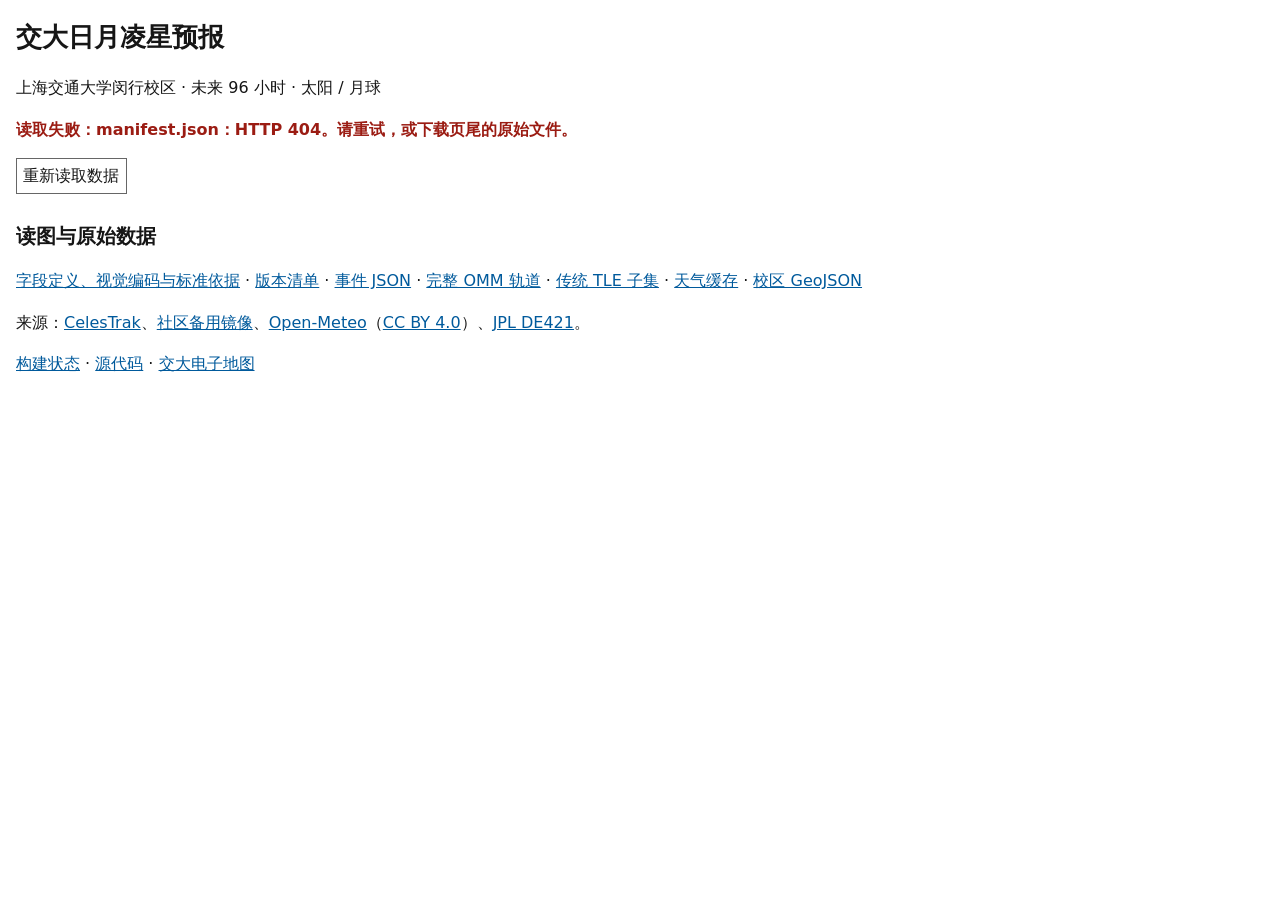
==== deploy/index.html @ c26ad683 "Add a readable static transit frontend with explicit scientific data semantics" ====
<!doctype html>
<html lang="zh-CN">
<head>
  <meta charset="utf-8">
  <meta name="viewport" content="width=device-width,initial-scale=1">
  <meta name="color-scheme" content="light">
  <title>交大日月凌星预报</title>
  <link rel="icon" href="data:,">
  <link rel="stylesheet" href="styles.css">
  <script type="module" src="app.mjs"></script>
</head>
<body>
<header>
  <h1>交大日月凌星预报</h1>
  <p>上海交通大学闵行校区 · 未来 96 小时 · 太阳 / 月球</p>
  <p id="load-status" role="status" aria-live="polite">正在读取并校验数据……</p>
  <button id="reload" type="button">重新读取数据</button>
</header>
<main id="application" hidden>
  <section aria-labelledby="metadata-title">
    <h2 id="metadata-title">数据与时效</h2>
    <dl id="metadata" class="metadata"></dl>
    <p id="freshness" role="status"></p>
    <ul id="warnings"></ul>
    <p>预报时间对应导出的<strong>优选观测点</strong>，不是整个校区的统一发生时间。轨道历元超过六小时仍保留；数值计算精度不代表真实预报误差。</p>
  </section>
  <form id="filters" aria-labelledby="filter-title">
    <h2 id="filter-title">筛选</h2>
    <fieldset id="filter-controls" disabled>
      <legend>事件条件</legend>
      <label>时间显示 <select id="timezone"><option value="Asia/Shanghai">北京时间 UTC+08:00</option><option value="UTC">UTC</option></select></label>
      <label>目标 <select id="target"><option value="all">太阳和月球</option><option value="sun">太阳</option><option value="moon">月球</option></select></label>
      <label>搜索卫星名 / NORAD 编号 <input id="search" type="search" autocomplete="off"></label>
      <label>起始时间 <input id="from" type="datetime-local" step="1" required></label>
      <label>结束时间 <input id="to" type="datetime-local" step="1" required></label>
      <label>最低高度角 (°) <input id="min-altitude" type="number" min="0" max="90" step="1" value="15"></label>
      <label>最小卫星角直径 (″) <input id="min-diameter" type="number" min="0" step="0.1" value="0"></label>
      <label><input id="keep-unknown" type="checkbox" checked> 保留尺寸未知的事件</label>
      <label>天气条件 <select id="weather"><option value="all">全部，包括天气不可用</option><option value="announced">仅模型评分达标</option><option value="unavailable">仅天气不可用</option></select></label>
      <label>排序 <select id="sort"><option value="time">时间从近到远</option><option value="altitude">高度角从高到低</option><option value="diameter">角直径从大到小</option><option value="distance">距参考点从近到远</option></select></label>
      <div class="actions">
        <button type="button" data-hours="6">未来 6 小时</button><button type="button" data-hours="24">未来 24 小时</button><button type="button" data-hours="96">未来 96 小时</button>
        <button id="all-coverage" type="button">全部数据覆盖时段</button><button id="reset" type="button">恢复默认筛选</button>
      </div>
    </fieldset>
    <p id="filter-error" role="alert"></p>
    <p>默认隐藏高度角低于 15° 的事件，可改为 0°。高度角相对几何地平线，不代表无遮挡。尺寸未知不会按 0″ 处理。天气评分是模型指标，不是观测成功概率。</p>
  </form>
  <section aria-labelledby="location-title">
    <h2 id="location-title">参考位置（可选）</h2>
    <form id="location-form">
      <label>纬度 (°N, WGS84) <input id="latitude" type="number" min="-90" max="90" step="any" value="31.02807" required></label>
      <label>经度 (°E, WGS84) <input id="longitude" type="number" min="-180" max="180" step="any" value="121.42839" required></label>
      <button type="submit">设置参考位置</button><button id="locate" type="button">使用设备定位</button><button id="clear-location" type="button">清除参考位置</button>
    </form>
    <p id="location-status" role="status">未设置参考位置。位置只用于本机计算距优选点的距离，不会上传。</p>
  </section>
  <section aria-labelledby="map-title">
    <h2 id="map-title">校区范围与优选观测点</h2>
    <p><strong>这里显示的是优选点，不是完整可见区域、凌星中心线或卫星地面轨迹。</strong> 后端尚未输出完整覆盖范围。本版使用 WGS84 校区范围示意图，无高德或交大瓦片底图。</p>
    <p>与当前列表页同步；小屏可横向滚动。只标注选中事件，避免遮挡。填充越浅表示事件越远；边线始终保留。时间深浅不表示预报可靠性。</p>
    <div class="legend" aria-label="地图图例">
      <span><svg width="20" height="20" aria-hidden="true"><circle cx="10" cy="10" r="6" fill="#9c4100" stroke="#9c4100"/></svg>太阳：圆形</span>
      <span><svg width="20" height="20" aria-hidden="true"><path d="M10 2L18 10L10 18L2 10Z" fill="#0072b2" stroke="#0072b2"/></svg>月球：菱形</span>
      <span>填充深浅：</span>
      <span><svg width="20" height="20" aria-hidden="true"><circle cx="10" cy="10" r="6" fill="#0072b2" stroke="#0072b2"/></svg>≤6 h</span>
      <span><svg width="20" height="20" aria-hidden="true"><circle cx="10" cy="10" r="6" fill="#0072b2" fill-opacity=".65" stroke="#0072b2"/></svg>≤24 h</span>
      <span><svg width="20" height="20" aria-hidden="true"><circle cx="10" cy="10" r="6" fill="#0072b2" fill-opacity=".4" stroke="#0072b2"/></svg>≤48 h</span>
      <span><svg width="20" height="20" aria-hidden="true"><circle cx="10" cy="10" r="6" fill="#0072b2" fill-opacity=".2" stroke="#0072b2"/></svg>&gt;48 h</span><span>十字：参考位置</span>
    </div>
    <div class="map-scroll" tabindex="0" aria-label="可横向滚动的校区范围图"><svg id="map" viewBox="0 0 960 560" role="group" aria-labelledby="map-description"><title id="map-description">WGS84 校区范围和当前列表页的优选观测点</title></svg></div>
    <p id="map-status"></p>
    <p>坐标计算和距离使用 WGS84。GCJ-02 高德坐标不能直接填入。校区边界来自交大电子地图，未做独立测绘精度核验；示意图比例尺用于读图。</p>
  </section>
  <section aria-labelledby="events-title">
    <h2 id="events-title">事件列表</h2>
    <p id="result-count" role="status" aria-live="polite"></p>
    <div class="actions"><button id="previous" type="button">上一页</button><span id="page-status"></span><button id="next" type="button">下一页</button><button id="download-csv" type="button">下载筛选结果 CSV（UTC）</button></div>
    <div class="table-scroll" tabindex="0" aria-label="可横向滚动的凌星事件表">
      <table>
        <caption>每行时间、高度和距离均对应该事件的优选点。点击“详情”与地图联动。每页 50 条。</caption>
        <thead><tr><th scope="col">卫星 / NORAD</th><th scope="col">目标</th><th scope="col" id="time-heading">最小角距时刻</th><th scope="col" class="number">高度 (°)</th><th scope="col" class="number">持续 (s)</th><th scope="col" class="number">角直径 (″)</th><th scope="col" class="number">斜距 (km)</th><th scope="col">天气</th><th scope="col" class="number">距参考点 (m)</th><th scope="col">选择</th></tr></thead>
        <tbody id="events"></tbody>
      </table>
    </div>
  </section>
  <section id="detail" aria-labelledby="detail-title" tabindex="-1">
    <h2 id="detail-title">事件详情</h2><p id="detail-empty">从表格或地图选择事件。</p>
    <div id="detail-content" hidden>
      <p id="detail-name"></p><dl id="detail-fields" class="metadata"></dl>
      <h3>天气证据</h3><dl id="weather-fields" class="metadata"></dl>
      <h3>数据提示</h3><ul id="detail-reasons"></ul>
      <div class="actions"><button id="share" type="button">复制事件链接</button><button id="download-event" type="button">下载该事件 JSON</button></div>
      <p id="share-status" role="status"></p><details><summary>原始事件 JSON（原始时间为 UTC）</summary><pre id="raw-event"></pre></details>
    </div>
  </section>
</main>
<footer>
  <h2>读图与原始数据</h2>
  <p><a href="reading.html">字段定义、视觉编码与标准依据</a> · <a href="data/manifest.json">版本清单</a> · <a href="data/events.json">事件 JSON</a> · <a href="data/orbits.json">完整 OMM 轨道</a> · <a href="data/orbits.tle">传统 TLE 子集</a> · <a href="data/weather.json">天气缓存</a> · <a href="data/campus.geojson">校区 GeoJSON</a></p>
  <p>来源：<a href="https://celestrak.org/">CelesTrak</a>、<a href="https://github.com/satvisorcom/satvisor-data">社区备用镜像</a>、<a href="https://open-meteo.com/">Open-Meteo</a>（<a href="https://creativecommons.org/licenses/by/4.0/">CC BY 4.0</a>）、<a href="https://ssd.jpl.nasa.gov/planets/eph_export.html">JPL DE421</a>。</p>
  <p><a href="https://github.com/beblugger/sjtu-transit-predictor/actions">构建状态</a> · <a href="https://github.com/beblugger/sjtu-transit-predictor">源代码</a> · <a href="https://map.sjtu.edu.cn/">交大电子地图</a></p>
</footer>
<noscript><p>交互界面需要 JavaScript；仍可通过页尾链接下载全部科学数据。</p></noscript>
</body>
</html>
---- deploy/styles.css ----
/* Functional layout only. Data legibility takes priority over decoration. */
:root { color: #161616; background: #fff; font: 16px/1.6 system-ui, sans-serif; }
body { margin: 1rem auto; padding: 0 1rem; max-width: 94rem; }
h1 { font-size: 1.6rem; } h2 { font-size: 1.25rem; } h3 { font-size: 1.05rem; }
section, form#filters, footer { margin-block: 1.6rem; }
a { color: #005a9c; } a:visited { color: #653c83; }
button, input, select { font: inherit; color: inherit; background: white; padding: .25rem .4rem; border: 1px solid #666; }
button { cursor: pointer; } button:disabled { cursor: default; color: #666; }
:focus-visible { outline: 3px solid #005a9c; outline-offset: 3px; }
label { display: inline-block; margin: .35rem .8rem .35rem 0; }
input[type=number] { width: 8rem; } #latitude, #longitude { width: 10rem; }
fieldset { border: 1px solid #666; } .actions { display: flex; flex-wrap: wrap; gap: .6rem; align-items: center; margin-block: .65rem; }
.metadata { display: grid; grid-template-columns: minmax(10rem, 15rem) minmax(0, 1fr); gap: .25rem 1rem; }
dt { font-weight: 600; } dd { margin: 0; overflow-wrap: anywhere; font-variant-numeric: tabular-nums; }
.number, time, code { font-variant-numeric: tabular-nums; }
.number { text-align: right; white-space: nowrap; }
.table-scroll { overflow: auto; max-height: 42rem; border: 1px solid #666; }
table { border-collapse: collapse; width: 100%; } caption { text-align: left; padding: .5rem; }
th, td { padding: .45rem .65rem; border-bottom: 1px solid #aaa; text-align: left; vertical-align: top; }
th { background: #f0f0f0; position: sticky; top: 0; z-index: 1; white-space: nowrap; }
tr[aria-selected=true] { background: #e2eef6; outline: 2px solid #005a9c; outline-offset: -2px; }
.legend { display: flex; gap: 1rem; flex-wrap: wrap; align-items: center; } .legend span { display: inline-flex; align-items: center; gap: .25rem; }
.map-scroll { overflow: auto; }
#map { min-width: 960px; width: 100%; height: auto; max-height: 42rem; border: 1px solid #666; background: #fff; }
#map text { font: 14px system-ui, sans-serif; fill: #161616; }
#map .marker { cursor: pointer; } #map .marker:focus { outline: none; stroke: #161616; stroke-width: 4; }
#filter-error, #load-status[data-error=true] { color: #9b1c13; font-weight: 600; }
pre { white-space: pre-wrap; overflow-wrap: anywhere; background: #f4f4f4; padding: .75rem; }
[hidden] { display: none !important; }
@media (max-width: 40rem) { body { padding: 0 .6rem; } .metadata { grid-template-columns: 1fr; gap: 0; } dd { margin-bottom: .6rem; } label { display: block; } input[type=datetime-local] { max-width: 95%; } }
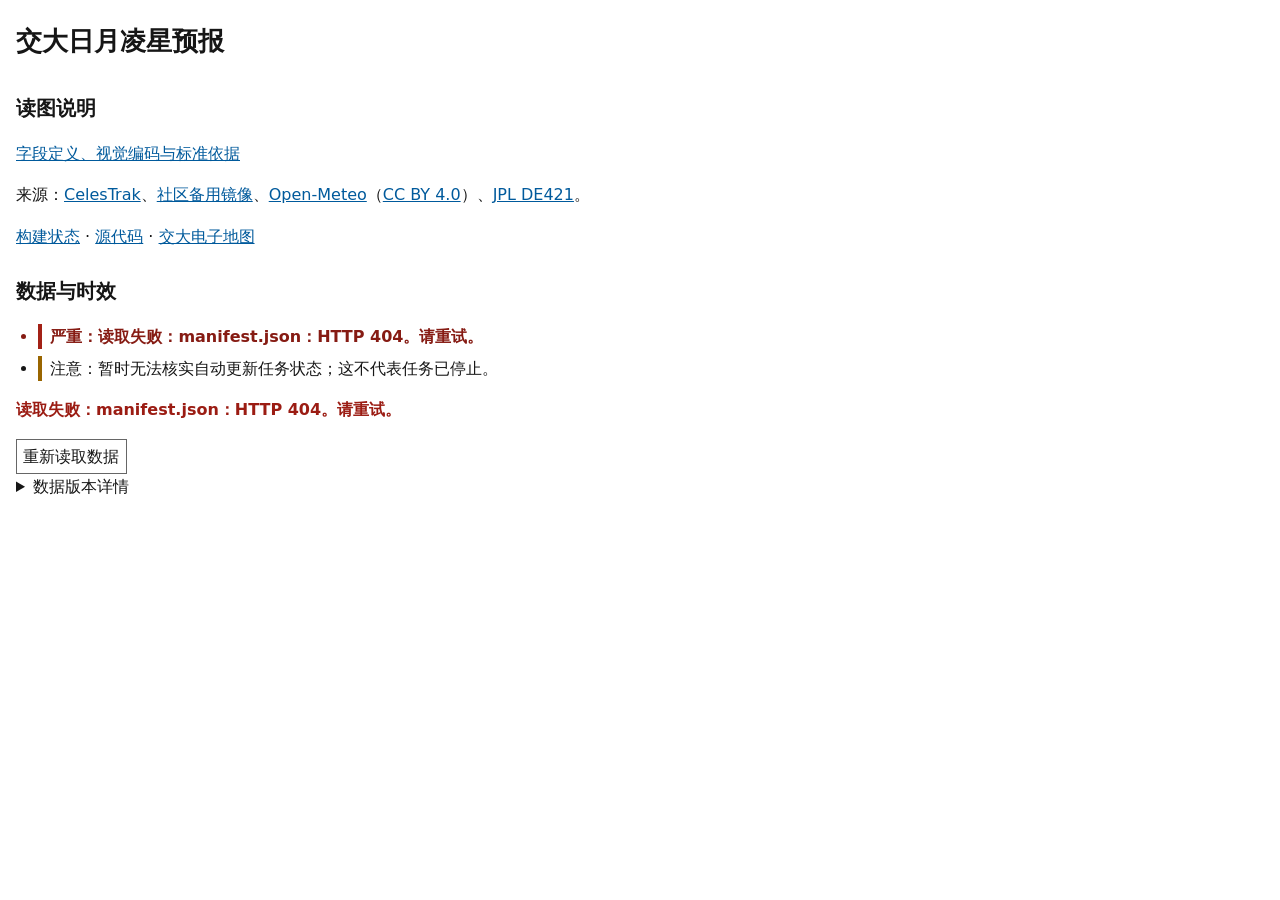
==== commit 44bcce45: "Refine transit map, event browsing, and observer geometry Add campus and exterior map layers, pan an" ====
--- a/deploy/index.html
+++ b/deploy/index.html
@@ -12,40 +12,64 @@
 <body>
 <header>
   <h1>交大日月凌星预报</h1>
-  <p>上海交通大学闵行校区 · 未来 96 小时 · 太阳 / 月球</p>
-  <p id="load-status" role="status" aria-live="polite">正在读取并校验数据……</p>
-  <button id="reload" type="button">重新读取数据</button>
 </header>
 <main id="application" hidden>
-  <section aria-labelledby="metadata-title">
-    <h2 id="metadata-title">数据与时效</h2>
-    <dl id="metadata" class="metadata"></dl>
-    <p id="freshness" role="status"></p>
-    <ul id="warnings"></ul>
-    <p>预报时间对应导出的<strong>优选观测点</strong>，不是整个校区的统一发生时间。轨道历元超过六小时仍保留；数值计算精度不代表真实预报误差。</p>
+  <section aria-labelledby="map-title">
+    <h2 id="map-title">预测图</h2>
+    <div class="actions">
+      <button id="zoom-in" type="button" aria-label="放大地图">＋</button><button id="zoom-out" type="button" aria-label="缩小地图">−</button><button id="zoom-reset" type="button">全部</button><output id="zoom-level">1×</output>
+      <span>彩色实线：边界 · 彩色虚线：中心线 · 灰线：校区 · 蓝色：当前选中 · 灰色：相邻事件</span>
+    </div>
+    <div class="map-frame" tabindex="0" aria-label="校区预测范围图，可拖动平移，用加减键、滚轮或双指缩放"><svg id="map" viewBox="0 0 960 560" role="group" aria-labelledby="map-description"><title id="map-description">WGS84 校区范围和选中事件的反解可见区域</title></svg></div>
+    <p id="map-status"></p>
+    <p class="map-attribution">校内：<a href="https://map.sjtu.edu.cn/">交大电子地图</a> · 校外 © <a href="https://www.openstreetmap.org/copyright">OpenStreetMap contributors</a></p>
   </section>
+
   <form id="filters" aria-labelledby="filter-title">
     <h2 id="filter-title">筛选</h2>
     <fieldset id="filter-controls" disabled>
       <legend>事件条件</legend>
-      <label>时间显示 <select id="timezone"><option value="Asia/Shanghai">北京时间 UTC+08:00</option><option value="UTC">UTC</option></select></label>
-      <label>目标 <select id="target"><option value="all">太阳和月球</option><option value="sun">太阳</option><option value="moon">月球</option></select></label>
+      <div class="filter-choice"><span id="target-title">目标</span><div class="filter-tabs" role="tablist" aria-labelledby="target-title">
+        <button type="button" role="tab" data-target="all" aria-selected="true" tabindex="0">全部</button>
+        <button type="button" role="tab" data-target="sun" aria-selected="false" tabindex="-1">太阳</button>
+        <button type="button" role="tab" data-target="moon" aria-selected="false" tabindex="-1">月亮</button>
+      </div></div><input type="hidden" id="target" value="all">
       <label>搜索卫星名 / NORAD 编号 <input id="search" type="search" autocomplete="off"></label>
-      <label>起始时间 <input id="from" type="datetime-local" step="1" required></label>
-      <label>结束时间 <input id="to" type="datetime-local" step="1" required></label>
+      <label>起始时间（CST） <input id="from" type="datetime-local" step="1" required></label>
+      <label>结束时间（CST） <input id="to" type="datetime-local" step="1" required></label>
       <label>最低高度角 (°) <input id="min-altitude" type="number" min="0" max="90" step="1" value="15"></label>
+      <!-- 尺寸目录完善后再启用。筛选逻辑暂固定 minDiameter=0、keepUnknown=true。
       <label>最小卫星角直径 (″) <input id="min-diameter" type="number" min="0" step="0.1" value="0"></label>
       <label><input id="keep-unknown" type="checkbox" checked> 保留尺寸未知的事件</label>
-      <label>天气条件 <select id="weather"><option value="all">全部，包括天气不可用</option><option value="announced">仅模型评分达标</option><option value="unavailable">仅天气不可用</option></select></label>
-      <label>排序 <select id="sort"><option value="time">时间从近到远</option><option value="altitude">高度角从高到低</option><option value="diameter">角直径从大到小</option><option value="distance">距参考点从近到远</option></select></label>
+      -->
+      <div class="filter-choice"><span id="weather-title" class="weather-heading" data-weather-trigger aria-describedby="weather-tooltip">天气</span><div id="weather-filter-hint" class="filter-tabs" role="tablist" aria-labelledby="weather-title">
+        <button type="button" role="tab" id="weather-all" data-weather="all" aria-selected="true" tabindex="0">全部</button>
+        <button type="button" role="tab" id="weather-clear" data-weather="clear" aria-selected="false" tabindex="-1">晴天</button>
+        <button type="button" role="tab" id="weather-overcast" data-weather="overcast" aria-selected="false" tabindex="-1">阴天</button>
+      </div></div><input type="hidden" id="weather" value="all">
+      <label>排序 <select id="sort"><option value="time">时间从近到远</option><option value="altitude">高度角从高到低</option><option value="diameter">角直径从大到小</option><option value="distance">距可见区从近到远</option></select></label>
+      <label><input id="inside-only" type="checkbox" disabled> 仅显示参考位置可见的事件</label>
       <div class="actions">
         <button type="button" data-hours="6">未来 6 小时</button><button type="button" data-hours="24">未来 24 小时</button><button type="button" data-hours="96">未来 96 小时</button>
         <button id="all-coverage" type="button">全部数据覆盖时段</button><button id="reset" type="button">恢复默认筛选</button>
       </div>
     </fieldset>
     <p id="filter-error" role="alert"></p>
-    <p>默认隐藏高度角低于 15° 的事件，可改为 0°。高度角相对几何地平线，不代表无遮挡。尺寸未知不会按 0″ 处理。天气评分是模型指标，不是观测成功概率。</p>
   </form>
+
+  <section aria-labelledby="events-title">
+    <h2 id="events-title">事件列表</h2>
+    <p id="result-count" role="status" aria-live="polite"></p>
+    <div class="actions">
+      <button id="previous" type="button">上一页</button><span id="page-status"></span><button id="next" type="button">下一页</button>
+      <label>页码 <input id="page-jump" type="number" min="1" step="1" value="1" inputmode="numeric"></label><button id="go-page" type="button">跳转</button>
+    </div>
+    <div class="table-scroll" tabindex="0" aria-label="可横向滚动的凌星事件表">
+      <div id="events" tabindex="0" aria-label="凌星事件分页列表，可上下滑动翻页"></div>
+    </div>
+  </section>
+
+
   <section aria-labelledby="location-title">
     <h2 id="location-title">参考位置（可选）</h2>
     <form id="location-form">
@@ -53,54 +77,35 @@
       <label>经度 (°E, WGS84) <input id="longitude" type="number" min="-180" max="180" step="any" value="121.42839" required></label>
       <button type="submit">设置参考位置</button><button id="locate" type="button">使用设备定位</button><button id="clear-location" type="button">清除参考位置</button>
     </form>
-    <p id="location-status" role="status">未设置参考位置。位置只用于本机计算距优选点的距离，不会上传。</p>
-  </section>
-  <section aria-labelledby="map-title">
-    <h2 id="map-title">校区范围与优选观测点</h2>
-    <p><strong>这里显示的是优选点，不是完整可见区域、凌星中心线或卫星地面轨迹。</strong> 后端尚未输出完整覆盖范围。本版使用 WGS84 校区范围示意图，无高德或交大瓦片底图。</p>
-    <p>与当前列表页同步；小屏可横向滚动。只标注选中事件，避免遮挡。填充越浅表示事件越远；边线始终保留。时间深浅不表示预报可靠性。</p>
-    <div class="legend" aria-label="地图图例">
-      <span><svg width="20" height="20" aria-hidden="true"><circle cx="10" cy="10" r="6" fill="#9c4100" stroke="#9c4100"/></svg>太阳：圆形</span>
-      <span><svg width="20" height="20" aria-hidden="true"><path d="M10 2L18 10L10 18L2 10Z" fill="#0072b2" stroke="#0072b2"/></svg>月球：菱形</span>
-      <span>填充深浅：</span>
-      <span><svg width="20" height="20" aria-hidden="true"><circle cx="10" cy="10" r="6" fill="#0072b2" stroke="#0072b2"/></svg>≤6 h</span>
-      <span><svg width="20" height="20" aria-hidden="true"><circle cx="10" cy="10" r="6" fill="#0072b2" fill-opacity=".65" stroke="#0072b2"/></svg>≤24 h</span>
-      <span><svg width="20" height="20" aria-hidden="true"><circle cx="10" cy="10" r="6" fill="#0072b2" fill-opacity=".4" stroke="#0072b2"/></svg>≤48 h</span>
-      <span><svg width="20" height="20" aria-hidden="true"><circle cx="10" cy="10" r="6" fill="#0072b2" fill-opacity=".2" stroke="#0072b2"/></svg>&gt;48 h</span><span>十字：参考位置</span>
-    </div>
-    <div class="map-scroll" tabindex="0" aria-label="可横向滚动的校区范围图"><svg id="map" viewBox="0 0 960 560" role="group" aria-labelledby="map-description"><title id="map-description">WGS84 校区范围和当前列表页的优选观测点</title></svg></div>
-    <p id="map-status"></p>
-    <p>坐标计算和距离使用 WGS84。GCJ-02 高德坐标不能直接填入。校区边界来自交大电子地图，未做独立测绘精度核验；示意图比例尺用于读图。</p>
-  </section>
-  <section aria-labelledby="events-title">
-    <h2 id="events-title">事件列表</h2>
-    <p id="result-count" role="status" aria-live="polite"></p>
-    <div class="actions"><button id="previous" type="button">上一页</button><span id="page-status"></span><button id="next" type="button">下一页</button><button id="download-csv" type="button">下载筛选结果 CSV（UTC）</button></div>
-    <div class="table-scroll" tabindex="0" aria-label="可横向滚动的凌星事件表">
-      <table>
-        <caption>每行时间、高度和距离均对应该事件的优选点。点击“详情”与地图联动。每页 50 条。</caption>
-        <thead><tr><th scope="col">卫星 / NORAD</th><th scope="col">目标</th><th scope="col" id="time-heading">最小角距时刻</th><th scope="col" class="number">高度 (°)</th><th scope="col" class="number">持续 (s)</th><th scope="col" class="number">角直径 (″)</th><th scope="col" class="number">斜距 (km)</th><th scope="col">天气</th><th scope="col" class="number">距参考点 (m)</th><th scope="col">选择</th></tr></thead>
-        <tbody id="events"></tbody>
-      </table>
-    </div>
+    <p id="location-status" role="status">未设置参考位置。位置只用于本机计算距可见区的距离，不会上传。</p>
   </section>
   <section id="detail" aria-labelledby="detail-title" tabindex="-1">
-    <h2 id="detail-title">事件详情</h2><p id="detail-empty">从表格或地图选择事件。</p>
+    <h2 id="detail-title">事件详情</h2><p id="detail-empty">从事件列表选择事件。</p>
     <div id="detail-content" hidden>
       <p id="detail-name"></p><dl id="detail-fields" class="metadata"></dl>
-      <h3>天气证据</h3><dl id="weather-fields" class="metadata"></dl>
-      <h3>数据提示</h3><ul id="detail-reasons"></ul>
-      <div class="actions"><button id="share" type="button">复制事件链接</button><button id="download-event" type="button">下载该事件 JSON</button></div>
-      <p id="share-status" role="status"></p><details><summary>原始事件 JSON（原始时间为 UTC）</summary><pre id="raw-event"></pre></details>
+      <details id="calculation-detail"><summary>计算详情</summary><dl id="calculation-fields" class="metadata"></dl></details>
+
+
+      <div class="actions"><button id="share" type="button">复制事件链接</button></div>
+      <p id="share-status" role="status"></p>
     </div>
   </section>
 </main>
 <footer>
-  <h2>读图与原始数据</h2>
-  <p><a href="reading.html">字段定义、视觉编码与标准依据</a> · <a href="data/manifest.json">版本清单</a> · <a href="data/events.json">事件 JSON</a> · <a href="data/orbits.json">完整 OMM 轨道</a> · <a href="data/orbits.tle">传统 TLE 子集</a> · <a href="data/weather.json">天气缓存</a> · <a href="data/campus.geojson">校区 GeoJSON</a></p>
+  <h2>读图说明</h2>
+  <p><a href="reading.html">字段定义、视觉编码与标准依据</a></p>
   <p>来源：<a href="https://celestrak.org/">CelesTrak</a>、<a href="https://github.com/satvisorcom/satvisor-data">社区备用镜像</a>、<a href="https://open-meteo.com/">Open-Meteo</a>（<a href="https://creativecommons.org/licenses/by/4.0/">CC BY 4.0</a>）、<a href="https://ssd.jpl.nasa.gov/planets/eph_export.html">JPL DE421</a>。</p>
   <p><a href="https://github.com/beblugger/sjtu-transit-predictor/actions">构建状态</a> · <a href="https://github.com/beblugger/sjtu-transit-predictor">源代码</a> · <a href="https://map.sjtu.edu.cn/">交大电子地图</a></p>
+  <section id="data-status" aria-labelledby="metadata-title">
+    <h2 id="metadata-title">数据与时效</h2>
+    <ul id="data-notices" aria-live="polite"></ul>
+  <p id="load-status" role="status" aria-live="polite">正在读取并校验数据……</p>
+  <button id="reload" type="button">重新读取数据</button>
+
+    <details><summary>数据版本详情</summary><dl id="metadata" class="metadata"></dl></details>
+  </section>
 </footer>
-<noscript><p>交互界面需要 JavaScript；仍可通过页尾链接下载全部科学数据。</p></noscript>
+<div id="weather-tooltip" role="tooltip" hidden></div>
+<noscript><p>交互界面需要 JavaScript。</p></noscript>
 </body>
 </html>
--- a/deploy/styles.css
+++ b/deploy/styles.css
@@ -1,6 +1,6 @@
 /* Functional layout only. Data legibility takes priority over decoration. */
 :root { color: #161616; background: #fff; font: 16px/1.6 system-ui, sans-serif; }
-body { margin: 1rem auto; padding: 0 1rem; max-width: 94rem; }
+body { margin: 1rem auto; padding: 0 1rem; overflow-x: clip; max-width: 94rem; }
 h1 { font-size: 1.6rem; } h2 { font-size: 1.25rem; } h3 { font-size: 1.05rem; }
 section, form#filters, footer { margin-block: 1.6rem; }
 a { color: #005a9c; } a:visited { color: #653c83; }
@@ -14,17 +14,60 @@
 dt { font-weight: 600; } dd { margin: 0; overflow-wrap: anywhere; font-variant-numeric: tabular-nums; }
 .number, time, code { font-variant-numeric: tabular-nums; }
 .number { text-align: right; white-space: nowrap; }
-.table-scroll { overflow: auto; max-height: 42rem; border: 1px solid #666; }
+.table-scroll { overflow-x: auto; border: 1px solid #666; }
 table { border-collapse: collapse; width: 100%; } caption { text-align: left; padding: .5rem; }
 th, td { padding: .45rem .65rem; border-bottom: 1px solid #aaa; text-align: left; vertical-align: top; }
 th { background: #f0f0f0; position: sticky; top: 0; z-index: 1; white-space: nowrap; }
 tr[aria-selected=true] { background: #e2eef6; outline: 2px solid #005a9c; outline-offset: -2px; }
 .legend { display: flex; gap: 1rem; flex-wrap: wrap; align-items: center; } .legend span { display: inline-flex; align-items: center; gap: .25rem; }
-.map-scroll { overflow: auto; }
-#map { min-width: 960px; width: 100%; height: auto; max-height: 42rem; border: 1px solid #666; background: #fff; }
+.map-frame { overflow: hidden; width: 100%; touch-action: none; }
+#map { cursor: grab; user-select: none; display: block; box-sizing: border-box; width: 100%; height: auto; aspect-ratio: 12 / 7; border: 1px solid #666; background: #fff; }
 #map text { font: 14px system-ui, sans-serif; fill: #161616; }
 #map .marker { cursor: pointer; } #map .marker:focus { outline: none; stroke: #161616; stroke-width: 4; }
 #filter-error, #load-status[data-error=true] { color: #9b1c13; font-weight: 600; }
 pre { white-space: pre-wrap; overflow-wrap: anywhere; background: #f4f4f4; padding: .75rem; }
 [hidden] { display: none !important; }
 @media (max-width: 40rem) { body { padding: 0 .6rem; } .metadata { grid-template-columns: 1fr; gap: 0; } dd { margin-bottom: .6rem; } label { display: block; } input[type=datetime-local] { max-width: 95%; } }
+
+header { display:flex; flex-wrap:wrap; gap:.25rem 1rem; align-items:center; }
+header h1 { margin:.3rem 0; } header p { margin:.2rem 0; }
+#application > section:first-child { margin-top:.3rem; }
+#application > section:first-child h2 { margin:.3rem 0; }
+.map-attribution { margin:.25rem 0; font-size:.875rem; }
+
+li { overflow-wrap:anywhere; }
+
+#events tr { cursor: pointer; }
+#events tr[data-overlay=true] { background: #f1f3f4; }
+#events tr[aria-selected=true] { background: #e2eef6; outline: 2px solid #005a9c; }
+#events tr[aria-selected=true] td:first-child { border-left: 6px solid #005a9c; }
+#events tr[data-overlay=true]:not([aria-selected=true]) td:first-child { border-left: 6px solid #626b73; }
+#events button[aria-pressed=true] { background: #005a9c; color: #fff; font-weight: 700; }
+
+#data-notices { padding-left: 1.4rem; }
+#data-notices li { margin-block: .4rem; padding-left: .5rem; border-left: 4px solid #666; }
+#data-notices [data-severity=critical] { border-color: #a32116; color: #861b13; font-weight: 700; }
+#data-notices [data-severity=warning] { border-color: #996500; }
+#data-notices [data-severity=info] { border-color: #666; }
+.weather-heading { cursor: help; text-decoration: underline dotted; text-underline-offset: .2em; }
+#weather-tooltip { pointer-events: none; position: fixed; z-index: 10; box-sizing: border-box; max-height: min(70vh, 36rem); overflow: auto; padding: .7rem; border: 1px solid #444; background: #fff; box-shadow: 0 2px 8px #0003; font-size: .875rem; }
+#weather-tooltip .metadata { grid-template-columns: minmax(7rem, 1fr) minmax(0, 2fr); gap: .2rem .5rem; }
+.filter-tabs { display: inline-flex; margin: .35rem .8rem .35rem 0; gap: 0; text-decoration: none; }
+.filter-tabs [role=tab][aria-selected=true] { background: #005a9c; color: #fff; font-weight: 700; }
+
+#map.dragging { cursor: grabbing; }
+
+.filter-choice { display: inline-flex; align-items: center; gap: .5rem; margin-right: .8rem; }
+#calculation-detail { margin-top: 1rem; }
+
+#page-jump { width: 4rem; }
+#events { height: 27rem; min-width: 72rem; overflow-y: auto; overflow-x: hidden; scroll-snap-type: y mandatory; overscroll-behavior-y: contain; }
+.event-page { height: 100%; box-sizing: border-box; scroll-snap-align: start; scroll-snap-stop: always; }
+.event-page table { height: 100%; table-layout: fixed; }
+.event-page thead { height: 3.5rem; }
+.event-page th { position: static; }
+.event-page th:first-child { width: 19%; }
+.event-page th:nth-child(3) { width: 17%; }
+.event-page tbody tr { height: 4.7rem; }
+.event-page td { overflow-wrap: anywhere; }
+#events .empty-event-row { cursor: default; }
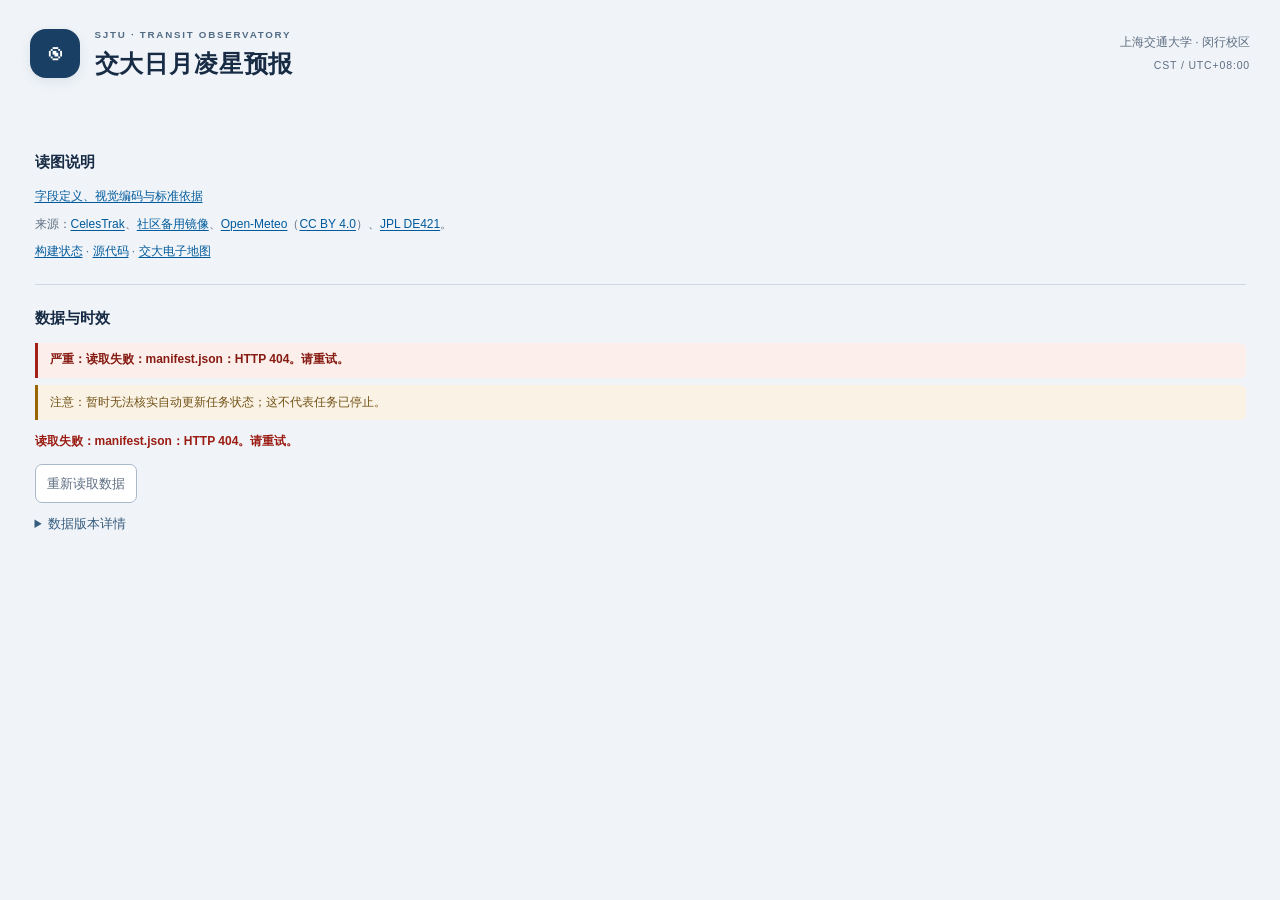
==== commit fb8cf8a7: "Publish app updates, photometry, and CelesTrak daily cap" ====
--- a/deploy/index.html
+++ b/deploy/index.html
@@ -6,19 +6,24 @@
   <meta name="color-scheme" content="light">
   <title>交大日月凌星预报</title>
   <link rel="icon" href="data:,">
+  <meta name="theme-color" content="#193f64">
+  <link rel="manifest" href="manifest.webmanifest">
+  <link rel="apple-touch-icon" href="assets/icon-192.png">
   <link rel="stylesheet" href="styles.css">
   <script type="module" src="app.mjs"></script>
 </head>
 <body>
-<header>
-  <h1>交大日月凌星预报</h1>
+<a class="skip-link" href="#application">跳至预测内容</a>
+<header class="site-header">
+  <div class="brand"><span class="brand-mark" aria-hidden="true">◉</span><div><p class="eyebrow">SJTU · TRANSIT OBSERVATORY</p><h1>交大日月凌星预报</h1></div></div>
+  <div class="header-meta"><span>上海交通大学 · 闵行校区</span><span class="timezone">CST / UTC+08:00</span></div>
 </header>
 <main id="application" hidden>
-  <section aria-labelledby="map-title">
-    <h2 id="map-title">预测图</h2>
-    <div class="actions">
+  <section class="map-card" aria-labelledby="map-title">
+    <div class="section-heading"><h2 id="map-title">预测图</h2><span class="section-note">日月凌星 · 地面可见区域</span></div>
+    <div class="actions map-toolbar">
       <button id="zoom-in" type="button" aria-label="放大地图">＋</button><button id="zoom-out" type="button" aria-label="缩小地图">−</button><button id="zoom-reset" type="button">全部</button><output id="zoom-level">1×</output>
-      <span>彩色实线：边界 · 彩色虚线：中心线 · 灰线：校区 · 蓝色：当前选中 · 灰色：相邻事件</span>
+      <div class="map-legend" aria-label="地图图例"><span><i class="legend-line" aria-hidden="true"></i>接触边界</span><span><i class="legend-line dashed" aria-hidden="true"></i>中心线</span><span><i class="legend-line campus" aria-hidden="true"></i>校区</span><span><i class="legend-dot" aria-hidden="true"></i>当前选中</span><span><i class="legend-dot adjacent" aria-hidden="true"></i>相邻事件</span></div>
     </div>
     <div class="map-frame" tabindex="0" aria-label="校区预测范围图，可拖动平移，用加减键、滚轮或双指缩放"><svg id="map" viewBox="0 0 960 560" role="group" aria-labelledby="map-description"><title id="map-description">WGS84 校区范围和选中事件的反解可见区域</title></svg></div>
     <p id="map-status"></p>
@@ -26,15 +31,15 @@
   </section>
 
   <form id="filters" aria-labelledby="filter-title">
-    <h2 id="filter-title">筛选</h2>
+    <div class="section-heading"><h2 id="filter-title">筛选</h2><span class="section-note">找到适合你的观测时刻</span></div>
     <fieldset id="filter-controls" disabled>
-      <legend>事件条件</legend>
+      <legend class="visually-hidden">事件条件</legend>
       <div class="filter-choice"><span id="target-title">目标</span><div class="filter-tabs" role="tablist" aria-labelledby="target-title">
         <button type="button" role="tab" data-target="all" aria-selected="true" tabindex="0">全部</button>
         <button type="button" role="tab" data-target="sun" aria-selected="false" tabindex="-1">太阳</button>
         <button type="button" role="tab" data-target="moon" aria-selected="false" tabindex="-1">月亮</button>
       </div></div><input type="hidden" id="target" value="all">
-      <label>搜索卫星名 / NORAD 编号 <input id="search" type="search" autocomplete="off"></label>
+      <label>搜索卫星名 / NORAD 编号 <input id="search" type="search" autocomplete="off" placeholder="卫星名称或编号"></label>
       <label>起始时间（CST） <input id="from" type="datetime-local" step="1" required></label>
       <label>结束时间（CST） <input id="to" type="datetime-local" step="1" required></label>
       <label>最低高度角 (°) <input id="min-altitude" type="number" min="0" max="90" step="1" value="15"></label>
@@ -43,12 +48,14 @@
       <label><input id="keep-unknown" type="checkbox" checked> 保留尺寸未知的事件</label>
       -->
       <div class="filter-choice"><span id="weather-title" class="weather-heading" data-weather-trigger aria-describedby="weather-tooltip">天气</span><div id="weather-filter-hint" class="filter-tabs" role="tablist" aria-labelledby="weather-title">
-        <button type="button" role="tab" id="weather-all" data-weather="all" aria-selected="true" tabindex="0">全部</button>
-        <button type="button" role="tab" id="weather-clear" data-weather="clear" aria-selected="false" tabindex="-1">晴天</button>
+        <button type="button" role="tab" id="weather-all" data-weather="all" aria-selected="false" tabindex="-1">全部</button>
+        <button type="button" role="tab" id="weather-clear" data-weather="clear" aria-selected="true" tabindex="0">晴天</button>
         <button type="button" role="tab" id="weather-overcast" data-weather="overcast" aria-selected="false" tabindex="-1">阴天</button>
-      </div></div><input type="hidden" id="weather" value="all">
+      </div></div><input type="hidden" id="weather" value="clear">
       <label>排序 <select id="sort"><option value="time">时间从近到远</option><option value="altitude">高度角从高到低</option><option value="diameter">角直径从大到小</option><option value="distance">距可见区从近到远</option></select></label>
-      <label><input id="inside-only" type="checkbox" disabled> 仅显示参考位置可见的事件</label>
+      <label>距可见区最大距离 (m) <input id="max-distance" type="number" min="0" step="any" placeholder="不限" disabled aria-describedby="distance-filter-hint"></label>
+      <span id="distance-filter-hint" class="selection-hint">设置位置后可用，留空不限距离。</span>
+      <label class="checkbox-label"><input id="inside-only" type="checkbox" disabled> 仅显示位置可见的事件</label>
       <div class="actions">
         <button type="button" data-hours="6">未来 6 小时</button><button type="button" data-hours="24">未来 24 小时</button><button type="button" data-hours="96">未来 96 小时</button>
         <button id="all-coverage" type="button">全部数据覆盖时段</button><button id="reset" type="button">恢复默认筛选</button>
@@ -57,32 +64,48 @@
     <p id="filter-error" role="alert"></p>
   </form>
 
-  <section aria-labelledby="events-title">
+  <section class="events-card" aria-labelledby="events-title">
     <h2 id="events-title">事件列表</h2>
+    <p class="selection-hint">每页 10 条 · 点击整行查看详情，方向键移动、回车选择。</p>
     <p id="result-count" role="status" aria-live="polite"></p>
     <div class="actions">
       <button id="previous" type="button">上一页</button><span id="page-status"></span><button id="next" type="button">下一页</button>
       <label>页码 <input id="page-jump" type="number" min="1" step="1" value="1" inputmode="numeric"></label><button id="go-page" type="button">跳转</button>
     </div>
-    <div class="table-scroll" tabindex="0" aria-label="可横向滚动的凌星事件表">
+    <p id="selected-event" class="selection-hint" role="status"></p>
+    <div class="table-scroll" tabindex="0" aria-label="凌星事件表">
+      <div id="events-header"></div>
       <div id="events" tabindex="0" aria-label="凌星事件分页列表，可上下滑动翻页"></div>
     </div>
   </section>
 
 
-  <section aria-labelledby="location-title">
-    <h2 id="location-title">参考位置（可选）</h2>
+  <section class="location-card" aria-labelledby="location-title">
+    <h2 id="location-title">位置（可选）</h2>
     <form id="location-form">
       <label>纬度 (°N, WGS84) <input id="latitude" type="number" min="-90" max="90" step="any" value="31.02807" required></label>
       <label>经度 (°E, WGS84) <input id="longitude" type="number" min="-180" max="180" step="any" value="121.42839" required></label>
-      <button type="submit">设置参考位置</button><button id="locate" type="button">使用设备定位</button><button id="clear-location" type="button">清除参考位置</button>
+      <button type="submit">设置位置</button><button id="locate" type="button">使用设备定位</button><button id="clear-location" type="button">清除位置</button>
     </form>
-    <p id="location-status" role="status">未设置参考位置。位置只用于本机计算距可见区的距离，不会上传。</p>
+    <p id="location-status" role="status">未设置位置。位置只用于本机计算距可见区的距离，不会上传。</p>
+  </section>
+  <section class="settings-card" aria-labelledby="settings-title">
+    <div class="section-heading"><h2 id="settings-title">更新与提醒</h2><button id="install-app" type="button" hidden>安装 App</button></div>
+    <div class="app-settings">
+      <label class="checkbox-label"><input id="auto-update" type="checkbox" checked> 自动更新数据（每 5 分钟及回到 App 时）</label>
+      <label class="checkbox-label"><input id="nearby-notifications" type="checkbox"> 附近事件通知（100 米内 · 未来 10 分钟）</label>
+      <label class="checkbox-label"><input id="follow-device" type="checkbox"> 跟随设备位置</label>
+    </div>
+    <p class="selection-hint">提醒以你设置的位置到可见区的距离为准，检查全部事件，不受列表筛选影响。跟随设备位置开启后使用实时定位；关闭时使用手动位置。</p>
+    <p class="selection-hint">请保持 App 打开；系统挂起或关闭后无法保证更新与提醒。iPhone / iPad 请先添加到主屏幕，再开启通知。</p>
+    <p id="app-status" class="selection-hint" role="status"></p>
+    <p id="notification-status" class="selection-hint" role="status">附近通知已关闭。</p>
+    <p id="tracking-status" class="selection-hint" role="status">设备位置跟随已关闭。</p>
   </section>
   <section id="detail" aria-labelledby="detail-title" tabindex="-1">
     <h2 id="detail-title">事件详情</h2><p id="detail-empty">从事件列表选择事件。</p>
     <div id="detail-content" hidden>
-      <p id="detail-name"></p><dl id="detail-fields" class="metadata"></dl>
+      <p id="detail-name"></p><figure id="transit-figure"><svg id="transit-diagram" viewBox="0 0 360 270" role="img" aria-labelledby="transit-title transit-description"></svg><figcaption id="transit-caption"></figcaption></figure><dl id="detail-fields" class="metadata"></dl>
       <details id="calculation-detail"><summary>计算详情</summary><dl id="calculation-fields" class="metadata"></dl></details>
 
 
--- a/deploy/styles.css
+++ b/deploy/styles.css
@@ -1,73 +1,159 @@
-/* Functional layout only. Data legibility takes priority over decoration. */
-:root { color: #161616; background: #fff; font: 16px/1.6 system-ui, sans-serif; }
-body { margin: 1rem auto; padding: 0 1rem; overflow-x: clip; max-width: 94rem; }
-h1 { font-size: 1.6rem; } h2 { font-size: 1.25rem; } h3 { font-size: 1.05rem; }
-section, form#filters, footer { margin-block: 1.6rem; }
-a { color: #005a9c; } a:visited { color: #653c83; }
-button, input, select { font: inherit; color: inherit; background: white; padding: .25rem .4rem; border: 1px solid #666; }
-button { cursor: pointer; } button:disabled { cursor: default; color: #666; }
-:focus-visible { outline: 3px solid #005a9c; outline-offset: 3px; }
-label { display: inline-block; margin: .35rem .8rem .35rem 0; }
-input[type=number] { width: 8rem; } #latitude, #longitude { width: 10rem; }
-fieldset { border: 1px solid #666; } .actions { display: flex; flex-wrap: wrap; gap: .6rem; align-items: center; margin-block: .65rem; }
-.metadata { display: grid; grid-template-columns: minmax(10rem, 15rem) minmax(0, 1fr); gap: .25rem 1rem; }
-dt { font-weight: 600; } dd { margin: 0; overflow-wrap: anywhere; font-variant-numeric: tabular-nums; }
+/* Shared visual system; map geometry and scientific color encodings stay in map.mjs. */
+:root {
+  color-scheme: light;
+  --ink: #233349; --muted: #5e6e82; --blue: #005a9c; --line: #dce4ee;
+  --surface: #fff; --soft: #f4f7fb;
+  color: var(--ink); background: #f0f4f8;
+  font: 15px/1.65 -apple-system, BlinkMacSystemFont, "Segoe UI", "PingFang SC", "Microsoft YaHei", sans-serif;
+}
+* { box-sizing: border-box; }
+body { margin: 0 auto; padding: 0 2rem 2rem; max-width: 1440px; }
+h1, h2, h3 { color: #172b45; line-height: 1.35; }
+h1 { font-size: 1.6rem; letter-spacing: .035em; } h2 { font-size: 1.15rem; margin: 0 0 1rem; } h3 { font-size: 1rem; }
+a { color: var(--blue); text-underline-offset: .2em; } a:hover { color: #003f70; }
+.site-header { display: flex; align-items: center; justify-content: space-between; gap: 1.5rem; padding: 1.8rem 0; }
+.brand { display: flex; align-items: center; gap: 1rem; }
+.brand-mark { display: grid; place-items: center; width: 3.3rem; height: 3.3rem; flex-shrink: 0; color: white; background: #193f64; border-radius: 16px; font-size: 2rem; box-shadow: 0 4px 12px #193f6418; }
+.eyebrow { margin: 0 0 .3rem; font-size: .65rem; font-weight: 700; letter-spacing: .18em; color: #526b84; }
+.site-header h1 { margin: 0; }
+.header-meta { display: flex; flex-direction: column; align-items: flex-end; gap: .3rem; color: var(--muted); font-size: .8rem; }
+.timezone { letter-spacing: .08em; font-size: .7rem; }
+#application > section, #filters { background: var(--surface); border: 1px solid var(--line); border-radius: 16px; margin: 0 0 1.3rem; padding: 1.5rem; box-shadow: 0 3px 14px #20385504; }
+.section-heading { display: flex; align-items: center; justify-content: space-between; gap: 1rem; margin-bottom: 1rem; }
+.section-heading h2 { margin: 0; }
+.section-note { color: var(--muted); font-size: .8rem; }
+button, input, select { font: inherit; color: inherit; border: 1px solid #aab9ca; border-radius: 7px; padding: .5rem .75rem; min-height: 2.6rem; background: white; }
+button { cursor: pointer; font-size: .85rem; font-weight: 550; transition: background .15s, border-color .15s, box-shadow .15s; }
+button:hover:not(:disabled) { background: #edf4fa; border-color: var(--blue); }
+button:active:not(:disabled) { background: #dceaf6; }
+button:disabled, input:disabled { cursor: default; color: #68788a; background: #f0f3f7; border-color: var(--line); }
+input::placeholder { color: #6d7c8e; }
+input:focus, select:focus { border-color: var(--blue); }
+:focus-visible { outline: 3px solid var(--blue); outline-offset: 3px; }
+label { display: inline-flex; flex-direction: column; gap: .4rem; font-size: .8rem; color: #4d6076; }
+input, select { width: 100%; min-width: 0; color: var(--ink); font-size: .9rem; }
+input[type=checkbox] { width: 1.1rem; height: 1.1rem; min-height: 0; accent-color: var(--blue); }
+.actions { display: flex; flex-wrap: wrap; gap: .6rem; align-items: center; margin-block: .9rem; }
+.actions label { flex-direction: row; align-items: center; }
+#filter-controls { display: grid; grid-template-columns: repeat(4, minmax(0, 1fr)); gap: 1rem 1.25rem; padding: 0; margin: 0; border: 0; min-width: 0; }
+.filter-choice { display: flex; flex-direction: column; gap: .4rem; font-size: .8rem; color: #4d6076; }
+.filter-tabs { display: flex; background: #edf2f7; padding: 3px; border-radius: 9px; gap: 3px; }
+.filter-tabs button { flex: 1; padding: .3rem .55rem; min-height: 2.2rem; background: transparent; border-color: transparent; }
+.filter-tabs [role=tab][aria-selected=true] { background: var(--blue); color: #fff; box-shadow: 0 2px 5px #005a9c24; }
+#filter-controls > .actions { grid-column: 1 / -1; margin: .2rem 0 0; border-top: 1px solid var(--line); padding-top: 1rem; }
+#distance-filter-hint { align-self: center; }
+.checkbox-label { flex-direction: row; align-items: center; align-self: center; }
+.app-settings { display: flex; flex-wrap: wrap; gap: 1rem 1.5rem; margin-bottom: .8rem; }
+#reset { margin-left: auto; }
+#filter-error:empty, #share-status:empty { display: none; }
+.map-toolbar { gap: .5rem; margin: 0 0 .9rem; }
+#zoom-in, #zoom-out { width: 2.6rem; padding: .2rem; font-size: 1.2rem; }
+#zoom-level { color: var(--muted); font-size: .8rem; padding-inline: .4rem; font-variant-numeric: tabular-nums; }
+.map-legend { display: flex; flex-wrap: wrap; gap: .5rem 1rem; margin-left: auto; color: var(--muted); font-size: .75rem; }
+.map-legend span { display: inline-flex; align-items: center; gap: .4rem; }
+.legend-line { width: 1.3rem; border-top: 2px solid var(--blue); }
+.legend-line.dashed { border-top-style: dashed; }
+.legend-line.campus { border-color: #737d87; }
+.legend-dot { width: .6rem; height: .6rem; border-radius: 50%; background: var(--blue); }
+.legend-dot.adjacent { background: #626b73; }
+.map-frame { overflow: hidden; width: 100%; touch-action: none; border: 1px solid #b9c9d8; border-radius: 10px; }
+#map { cursor: grab; user-select: none; display: block; width: 100%; height: auto; aspect-ratio: 12 / 7; background: #fff; }
+#map text { font: 14px system-ui, sans-serif; fill: #161616; }
+#map.dragging { cursor: grabbing; }
+#map .marker { cursor: pointer; } #map .marker:focus { outline: none; stroke: #161616; stroke-width: 4; }
+#map-status { font-size: .8rem; color: var(--muted); margin: .8rem 0 .3rem; }
+.map-attribution { margin: .3rem 0 0; font-size: .7rem; color: var(--muted); }
+.map-attribution a { color: inherit; }
+.selection-hint { font-size: .8rem; color: var(--muted); margin-block: .3rem; }
+#result-count { font-size: .9rem; font-weight: 600; margin: .8rem 0; }
+#page-status { color: var(--muted); font-size: .8rem; }
+#page-jump { width: 4rem; }
+#selected-event { padding: .65rem .85rem; background: #edf4fa; border-radius: 7px; color: #24547c; margin: .85rem 0; }
+.table-scroll { overflow-x: auto; border: 1px solid var(--line); border-radius: 9px; }
+table { border-collapse: collapse; width: 100%; } caption { text-align: left; padding: .5rem; }
+th, td { padding: .7rem .8rem; border-bottom: 1px solid var(--line); text-align: left; vertical-align: top; }
+th { color: #4d6076; background: #f3f6fa; font-weight: 600; position: sticky; top: 0; z-index: 1; white-space: nowrap; }
 .number, time, code { font-variant-numeric: tabular-nums; }
 .number { text-align: right; white-space: nowrap; }
-.table-scroll { overflow-x: auto; border: 1px solid #666; }
-table { border-collapse: collapse; width: 100%; } caption { text-align: left; padding: .5rem; }
-th, td { padding: .45rem .65rem; border-bottom: 1px solid #aaa; text-align: left; vertical-align: top; }
-th { background: #f0f0f0; position: sticky; top: 0; z-index: 1; white-space: nowrap; }
-tr[aria-selected=true] { background: #e2eef6; outline: 2px solid #005a9c; outline-offset: -2px; }
-.legend { display: flex; gap: 1rem; flex-wrap: wrap; align-items: center; } .legend span { display: inline-flex; align-items: center; gap: .25rem; }
-.map-frame { overflow: hidden; width: 100%; touch-action: none; }
-#map { cursor: grab; user-select: none; display: block; box-sizing: border-box; width: 100%; height: auto; aspect-ratio: 12 / 7; border: 1px solid #666; background: #fff; }
-#map text { font: 14px system-ui, sans-serif; fill: #161616; }
-#map .marker { cursor: pointer; } #map .marker:focus { outline: none; stroke: #161616; stroke-width: 4; }
+#events { height: 36rem; min-width: 0; overflow-y: auto; overflow-x: hidden; scroll-snap-type: y mandatory; overscroll-behavior-y: contain; scrollbar-gutter: stable; }
+.event-page { height: 100%; scroll-snap-align: start; scroll-snap-stop: always; }
+.event-page table { height: 100%; }
+.events-header, .event-page table { table-layout: fixed; font-size: .8rem; line-height: 1.5; }
+.events-header thead { height: 3.2rem; }
+.events-header th { position: static; white-space: normal; }
+.events-header th, .event-page td { padding: .5rem .6rem; overflow-wrap: anywhere; vertical-align: middle; }
+.event-page .number { white-space: normal; }
+#events-header { padding-right: 0; overflow-y: scroll; scrollbar-gutter: stable; }
+#events tr { cursor: pointer; }
+#events tr[data-overlay=true] { background: #f4f6f8; }
+#events tr[aria-selected=true] { background: #e5f0fa; outline: 2px solid var(--blue); outline-offset: -2px; }
+#events tr[aria-selected=true] td:first-child { border-left: 6px solid var(--blue); }
+#events tr[data-overlay=true]:not([aria-selected=true]) td:first-child { border-left: 6px solid #626b73; }
+#events tr[data-event-key]:hover { background: #edf4fa; }
+#events .empty-event-row { cursor: default; }
+#location-form { display: flex; flex-wrap: wrap; align-items: flex-end; gap: .75rem; }
+#latitude, #longitude { width: 12rem; }
+#location-form button[type=submit], #share { background: var(--blue); color: #fff; border-color: var(--blue); }
+#location-form button[type=submit]:hover, #share:hover { background: #00497f; }
+#location-status { color: var(--muted); font-size: .8rem; margin-bottom: 0; }
+#detail-name { font-size: 1.15rem; font-weight: 650; color: #173e65; margin-top: 0; }
+.metadata { display: grid; grid-template-columns: minmax(10rem, 15rem) minmax(0, 1fr); gap: 0 1.25rem; font-size: .85rem; }
+dt, dd { padding: .55rem 0; border-bottom: 1px solid #edf1f6; }
+dt { font-weight: 500; color: var(--muted); } dd { margin: 0; overflow-wrap: anywhere; font-variant-numeric: tabular-nums; }
+#transit-figure { float: right; width: min(360px, 100%); margin: 0 0 1rem 2rem; }
+#transit-diagram { width: 100%; display: block; background: #f4f7fb; border: 1px solid var(--line); border-radius: 12px; }
+#transit-diagram text { font: 13px system-ui, sans-serif; fill: #161616; }
+#transit-caption { font-size: .75rem; color: var(--muted); margin-top: .6rem; }
+#detail-content::after { content: ''; display: block; clear: both; }
+#calculation-detail { margin-top: 1rem; }
+summary { cursor: pointer; color: #365c7e; font-size: .85rem; padding: .65rem 0; }
+footer { margin: 2rem 0 0; padding: 1rem .3rem; color: var(--muted); font-size: .8rem; }
+footer h2 { font-size: 1rem; }
+footer > p { margin: .5rem 0; }
+#data-status { border-top: 1px solid #ced9e5; padding-top: 1.5rem; margin-top: 1.5rem; }
+#data-notices { padding-left: 0; list-style: none; }
+#data-notices li { margin-block: .5rem; padding: .5rem .8rem; border-left: 3px solid #7c8c9e; background: #e8eef5; border-radius: 0 6px 6px 0; }
+#data-notices [data-severity=critical] { border-color: #a32116; color: #861b13; background: #fceeea; font-weight: 600; }
+#data-notices [data-severity=warning] { border-color: #996500; background: #faf3e5; color: #715115; }
 #filter-error, #load-status[data-error=true] { color: #9b1c13; font-weight: 600; }
-pre { white-space: pre-wrap; overflow-wrap: anywhere; background: #f4f4f4; padding: .75rem; }
+.weather-heading { cursor: help; text-decoration: underline dotted; text-underline-offset: .2em; align-self: flex-start; }
+#weather-tooltip { pointer-events: none; position: fixed; z-index: 10; max-height: min(70vh, 36rem); overflow: auto; padding: 1rem; border: 1px solid #aab9ca; border-radius: 10px; background: #fff; box-shadow: 0 8px 30px #18385826; font-size: .8rem; }
+#weather-tooltip .metadata { grid-template-columns: minmax(7rem, 1fr) minmax(0, 2fr); gap: .2rem .5rem; }
+pre { white-space: pre-wrap; overflow-wrap: anywhere; background: #e8eef5; padding: 1rem; border-radius: 8px; }
+li { overflow-wrap: anywhere; }
 [hidden] { display: none !important; }
-@media (max-width: 40rem) { body { padding: 0 .6rem; } .metadata { grid-template-columns: 1fr; gap: 0; } dd { margin-bottom: .6rem; } label { display: block; } input[type=datetime-local] { max-width: 95%; } }
-
-header { display:flex; flex-wrap:wrap; gap:.25rem 1rem; align-items:center; }
-header h1 { margin:.3rem 0; } header p { margin:.2rem 0; }
-#application > section:first-child { margin-top:.3rem; }
-#application > section:first-child h2 { margin:.3rem 0; }
-.map-attribution { margin:.25rem 0; font-size:.875rem; }
-
-li { overflow-wrap:anywhere; }
-
-#events tr { cursor: pointer; }
-#events tr[data-overlay=true] { background: #f1f3f4; }
-#events tr[aria-selected=true] { background: #e2eef6; outline: 2px solid #005a9c; }
-#events tr[aria-selected=true] td:first-child { border-left: 6px solid #005a9c; }
-#events tr[data-overlay=true]:not([aria-selected=true]) td:first-child { border-left: 6px solid #626b73; }
-#events button[aria-pressed=true] { background: #005a9c; color: #fff; font-weight: 700; }
-
-#data-notices { padding-left: 1.4rem; }
-#data-notices li { margin-block: .4rem; padding-left: .5rem; border-left: 4px solid #666; }
-#data-notices [data-severity=critical] { border-color: #a32116; color: #861b13; font-weight: 700; }
-#data-notices [data-severity=warning] { border-color: #996500; }
-#data-notices [data-severity=info] { border-color: #666; }
-.weather-heading { cursor: help; text-decoration: underline dotted; text-underline-offset: .2em; }
-#weather-tooltip { pointer-events: none; position: fixed; z-index: 10; box-sizing: border-box; max-height: min(70vh, 36rem); overflow: auto; padding: .7rem; border: 1px solid #444; background: #fff; box-shadow: 0 2px 8px #0003; font-size: .875rem; }
-#weather-tooltip .metadata { grid-template-columns: minmax(7rem, 1fr) minmax(0, 2fr); gap: .2rem .5rem; }
-.filter-tabs { display: inline-flex; margin: .35rem .8rem .35rem 0; gap: 0; text-decoration: none; }
-.filter-tabs [role=tab][aria-selected=true] { background: #005a9c; color: #fff; font-weight: 700; }
-
-#map.dragging { cursor: grabbing; }
-
-.filter-choice { display: inline-flex; align-items: center; gap: .5rem; margin-right: .8rem; }
-#calculation-detail { margin-top: 1rem; }
-
-#page-jump { width: 4rem; }
-#events { height: 27rem; min-width: 72rem; overflow-y: auto; overflow-x: hidden; scroll-snap-type: y mandatory; overscroll-behavior-y: contain; }
-.event-page { height: 100%; box-sizing: border-box; scroll-snap-align: start; scroll-snap-stop: always; }
-.event-page table { height: 100%; table-layout: fixed; }
-.event-page thead { height: 3.5rem; }
-.event-page th { position: static; }
-.event-page th:first-child { width: 19%; }
-.event-page th:nth-child(3) { width: 17%; }
-.event-page tbody tr { height: 4.7rem; }
-.event-page td { overflow-wrap: anywhere; }
-#events .empty-event-row { cursor: default; }
+.visually-hidden, .skip-link:not(:focus) { position: absolute; width: 1px; height: 1px; padding: 0; margin: -1px; overflow: hidden; clip-path: inset(50%); white-space: nowrap; }
+.skip-link:focus { display: block; padding: .75rem; }
+body:has(> h1) { max-width: 960px; padding-top: 2rem; padding-bottom: 4rem; background: white; }
+body:has(> h1) h2 { margin-top: 2rem; }
+body:has(> h1) table { table-layout: fixed; }
+body:has(> h1) td { overflow-wrap: anywhere; }
+@media (max-width: 1000px) {
+  #filter-controls { grid-template-columns: repeat(2, minmax(0, 1fr)); }
+  .map-legend { width: 100%; margin: .25rem 0 0; }
+}
+@media (max-width: 700px) {
+  body { padding: 0 .8rem 1.5rem; }
+  .site-header { padding: 1.3rem .2rem; }
+  .site-header h1 { font-size: 1.2rem; }
+  .brand { gap: .7rem; } .brand-mark { width: 2.8rem; height: 2.8rem; border-radius: 12px; }
+  .eyebrow { font-size: .55rem; letter-spacing: .12em; }
+  .header-meta { display: none; }
+  #application > section, #filters { padding: 1rem; border-radius: 12px; margin-bottom: 1rem; }
+  .section-note { font-size: .7rem; }
+  #events, #events-header { min-width: 850px; }
+  #transit-figure { float: none; margin: 0 auto 1rem; }
+  .metadata { grid-template-columns: minmax(7rem, 40%) minmax(0, 1fr); gap: 0 .6rem; }
+  #location-form label { flex: 1 1 40%; min-width: 0; }
+  #latitude, #longitude { width: 100%; }
+  #location-form button { flex: 1 1 auto; }
+  #reset { margin-left: 0; }
+  .map-legend { font-size: .68rem; gap: .4rem .7rem; }
+}
+@media (max-width: 480px) {
+  #filter-controls { grid-template-columns: minmax(0, 1fr); gap: .85rem; }
+  #filter-controls > .actions button { flex: 1 1 auto; }
+  .section-heading { gap: .5rem; }
+  #map-status { font-size: .75rem; }
+}
+@media (prefers-reduced-motion: reduce) { *, *::before, *::after { transition: none !important; scroll-behavior: auto !important; } }
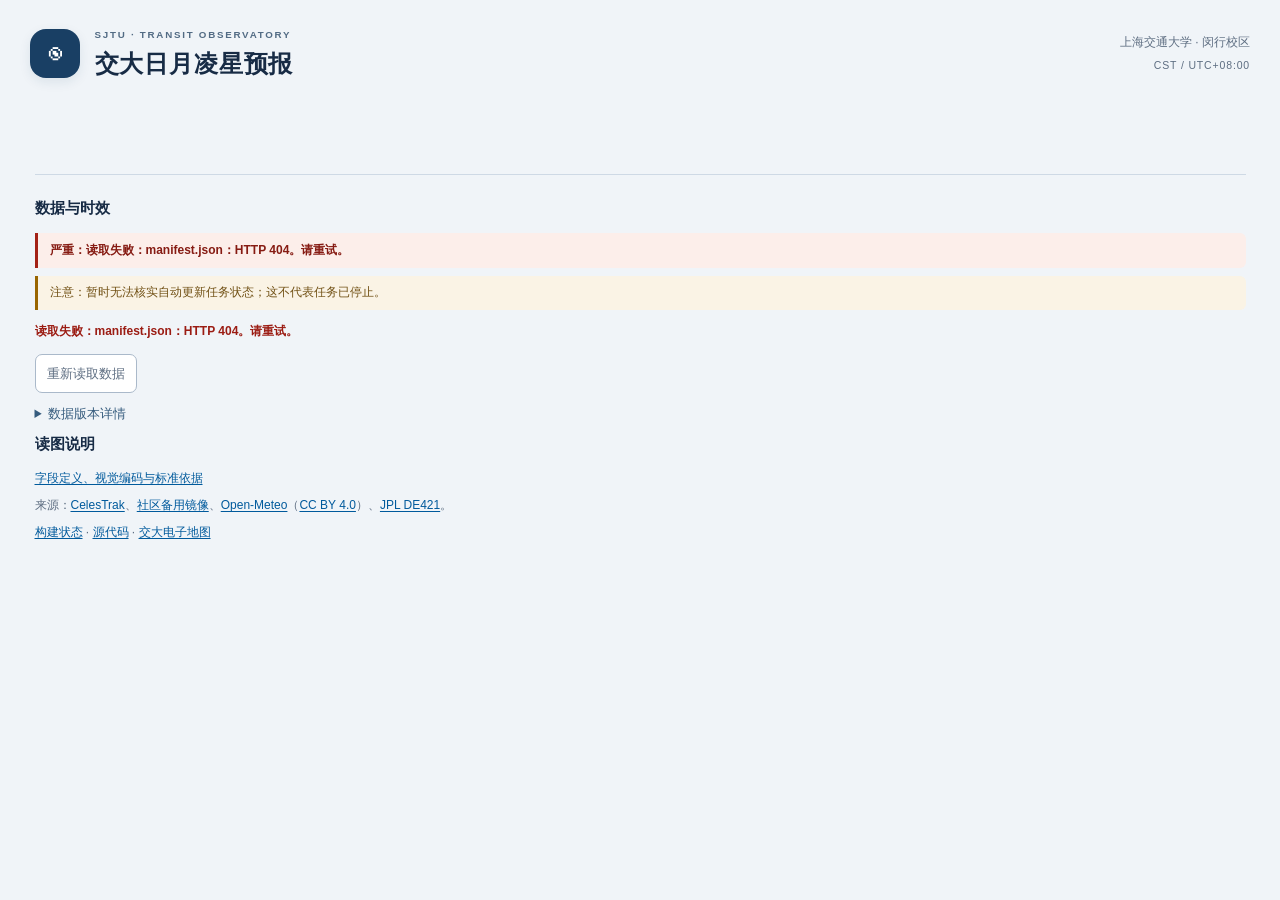
==== commit cbdb1355: "Reorder page sections and clarify location visibility" ====
--- a/deploy/index.html
+++ b/deploy/index.html
@@ -55,7 +55,7 @@
       <label>排序 <select id="sort"><option value="time">时间从近到远</option><option value="altitude">高度角从高到低</option><option value="diameter">角直径从大到小</option><option value="distance">距可见区从近到远</option></select></label>
       <label>距可见区最大距离 (m) <input id="max-distance" type="number" min="0" step="any" placeholder="不限" disabled aria-describedby="distance-filter-hint"></label>
       <span id="distance-filter-hint" class="selection-hint">设置位置后可用，留空不限距离。</span>
-      <label class="checkbox-label"><input id="inside-only" type="checkbox" disabled> 仅显示位置可见的事件</label>
+      <label class="checkbox-label"><input id="inside-only" type="checkbox" disabled> 仅显示我的位置可见的事件</label>
       <div class="actions">
         <button type="button" data-hours="6">未来 6 小时</button><button type="button" data-hours="24">未来 24 小时</button><button type="button" data-hours="96">未来 96 小时</button>
         <button id="all-coverage" type="button">全部数据覆盖时段</button><button id="reset" type="button">恢复默认筛选</button>
@@ -89,6 +89,17 @@
     </form>
     <p id="location-status" role="status">未设置位置。位置只用于本机计算距可见区的距离，不会上传。</p>
   </section>
+  <section id="detail" aria-labelledby="detail-title" tabindex="-1">
+    <h2 id="detail-title">事件详情</h2><p id="detail-empty">从事件列表选择事件。</p>
+    <div id="detail-content" hidden>
+      <p id="detail-name"></p><figure id="transit-figure"><svg id="transit-diagram" viewBox="0 0 360 270" role="img" aria-labelledby="transit-title transit-description"></svg><figcaption id="transit-caption"></figcaption></figure><dl id="detail-fields" class="metadata"></dl>
+      <details id="calculation-detail"><summary>计算详情</summary><dl id="calculation-fields" class="metadata"></dl></details>
+
+
+      <div class="actions"><button id="share" type="button">复制事件链接</button></div>
+      <p id="share-status" role="status"></p>
+    </div>
+  </section>
   <section class="settings-card" aria-labelledby="settings-title">
     <div class="section-heading"><h2 id="settings-title">更新与提醒</h2><button id="install-app" type="button" hidden>安装 App</button></div>
     <div class="app-settings">
@@ -102,23 +113,8 @@
     <p id="notification-status" class="selection-hint" role="status">附近通知已关闭。</p>
     <p id="tracking-status" class="selection-hint" role="status">设备位置跟随已关闭。</p>
   </section>
-  <section id="detail" aria-labelledby="detail-title" tabindex="-1">
-    <h2 id="detail-title">事件详情</h2><p id="detail-empty">从事件列表选择事件。</p>
-    <div id="detail-content" hidden>
-      <p id="detail-name"></p><figure id="transit-figure"><svg id="transit-diagram" viewBox="0 0 360 270" role="img" aria-labelledby="transit-title transit-description"></svg><figcaption id="transit-caption"></figcaption></figure><dl id="detail-fields" class="metadata"></dl>
-      <details id="calculation-detail"><summary>计算详情</summary><dl id="calculation-fields" class="metadata"></dl></details>
-
-
-      <div class="actions"><button id="share" type="button">复制事件链接</button></div>
-      <p id="share-status" role="status"></p>
-    </div>
-  </section>
 </main>
 <footer>
-  <h2>读图说明</h2>
-  <p><a href="reading.html">字段定义、视觉编码与标准依据</a></p>
-  <p>来源：<a href="https://celestrak.org/">CelesTrak</a>、<a href="https://github.com/satvisorcom/satvisor-data">社区备用镜像</a>、<a href="https://open-meteo.com/">Open-Meteo</a>（<a href="https://creativecommons.org/licenses/by/4.0/">CC BY 4.0</a>）、<a href="https://ssd.jpl.nasa.gov/planets/eph_export.html">JPL DE421</a>。</p>
-  <p><a href="https://github.com/beblugger/sjtu-transit-predictor/actions">构建状态</a> · <a href="https://github.com/beblugger/sjtu-transit-predictor">源代码</a> · <a href="https://map.sjtu.edu.cn/">交大电子地图</a></p>
   <section id="data-status" aria-labelledby="metadata-title">
     <h2 id="metadata-title">数据与时效</h2>
     <ul id="data-notices" aria-live="polite"></ul>
@@ -127,6 +123,10 @@
 
     <details><summary>数据版本详情</summary><dl id="metadata" class="metadata"></dl></details>
   </section>
+  <h2>读图说明</h2>
+  <p><a href="reading.html">字段定义、视觉编码与标准依据</a></p>
+  <p>来源：<a href="https://celestrak.org/">CelesTrak</a>、<a href="https://github.com/satvisorcom/satvisor-data">社区备用镜像</a>、<a href="https://open-meteo.com/">Open-Meteo</a>（<a href="https://creativecommons.org/licenses/by/4.0/">CC BY 4.0</a>）、<a href="https://ssd.jpl.nasa.gov/planets/eph_export.html">JPL DE421</a>。</p>
+  <p><a href="https://github.com/beblugger/sjtu-transit-predictor/actions">构建状态</a> · <a href="https://github.com/beblugger/sjtu-transit-predictor">源代码</a> · <a href="https://map.sjtu.edu.cn/">交大电子地图</a></p>
 </footer>
 <div id="weather-tooltip" role="tooltip" hidden></div>
 <noscript><p>交互界面需要 JavaScript。</p></noscript>
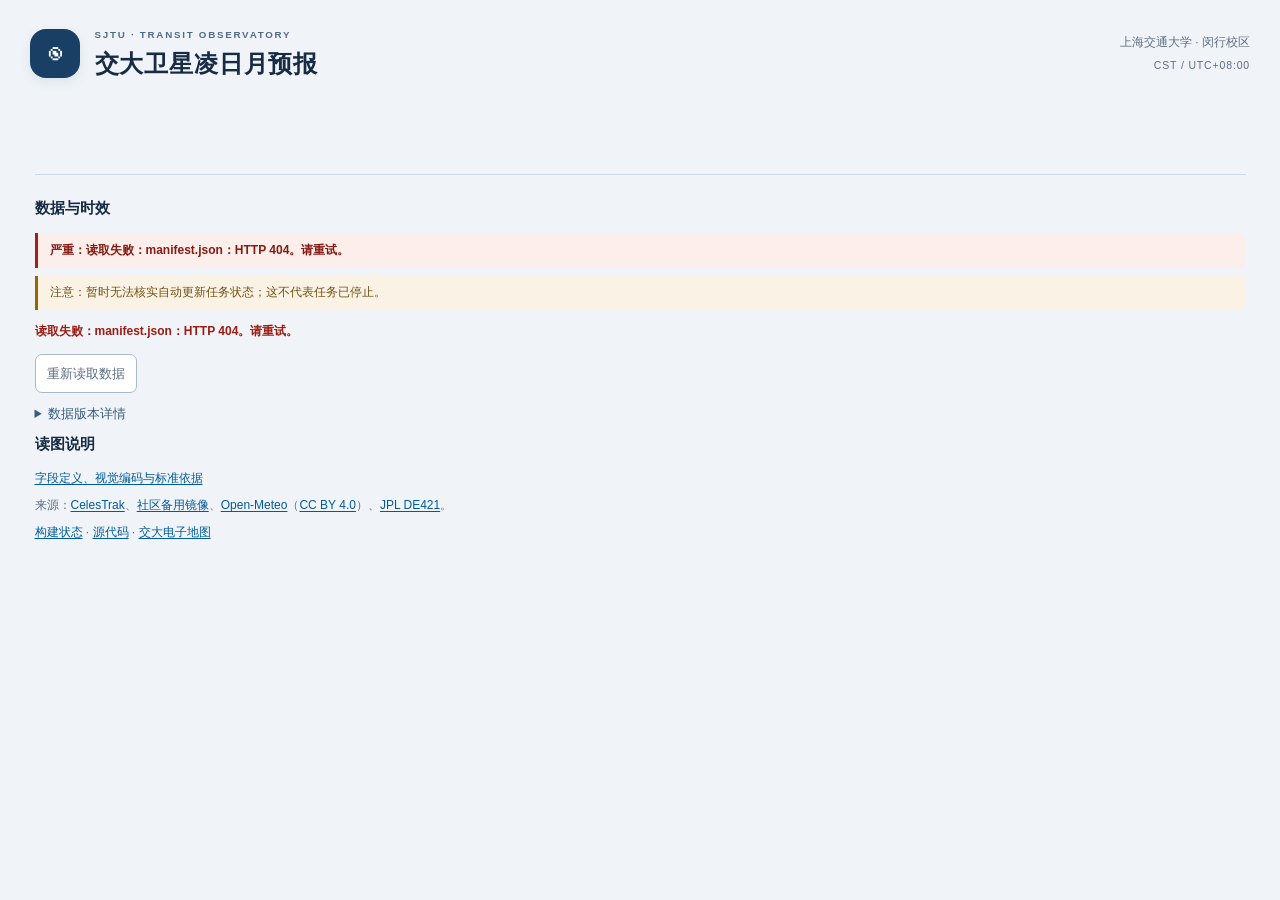
==== commit 87236c28: "Simplify location and event labels" ====
--- a/deploy/index.html
+++ b/deploy/index.html
@@ -4,7 +4,7 @@
   <meta charset="utf-8">
   <meta name="viewport" content="width=device-width,initial-scale=1">
   <meta name="color-scheme" content="light">
-  <title>交大日月凌星预报</title>
+  <title>交大卫星凌日月预报</title>
   <link rel="icon" href="data:,">
   <meta name="theme-color" content="#193f64">
   <link rel="manifest" href="manifest.webmanifest">
@@ -15,12 +15,12 @@
 <body>
 <a class="skip-link" href="#application">跳至预测内容</a>
 <header class="site-header">
-  <div class="brand"><span class="brand-mark" aria-hidden="true">◉</span><div><p class="eyebrow">SJTU · TRANSIT OBSERVATORY</p><h1>交大日月凌星预报</h1></div></div>
+  <div class="brand"><span class="brand-mark" aria-hidden="true">◉</span><div><p class="eyebrow">SJTU · TRANSIT OBSERVATORY</p><h1>交大卫星凌日月预报</h1></div></div>
   <div class="header-meta"><span>上海交通大学 · 闵行校区</span><span class="timezone">CST / UTC+08:00</span></div>
 </header>
 <main id="application" hidden>
   <section class="map-card" aria-labelledby="map-title">
-    <div class="section-heading"><h2 id="map-title">预测图</h2><span class="section-note">日月凌星 · 地面可见区域</span></div>
+    <div class="section-heading"><h2 id="map-title">预测图</h2></div>
     <div class="actions map-toolbar">
       <button id="zoom-in" type="button" aria-label="放大地图">＋</button><button id="zoom-out" type="button" aria-label="缩小地图">−</button><button id="zoom-reset" type="button">全部</button><output id="zoom-level">1×</output>
       <div class="map-legend" aria-label="地图图例"><span><i class="legend-line" aria-hidden="true"></i>接触边界</span><span><i class="legend-line dashed" aria-hidden="true"></i>中心线</span><span><i class="legend-line campus" aria-hidden="true"></i>校区</span><span><i class="legend-dot" aria-hidden="true"></i>当前选中</span><span><i class="legend-dot adjacent" aria-hidden="true"></i>相邻事件</span></div>
@@ -72,7 +72,6 @@
       <button id="previous" type="button">上一页</button><span id="page-status"></span><button id="next" type="button">下一页</button>
       <label>页码 <input id="page-jump" type="number" min="1" step="1" value="1" inputmode="numeric"></label><button id="go-page" type="button">跳转</button>
     </div>
-    <p id="selected-event" class="selection-hint" role="status"></p>
     <div class="table-scroll" tabindex="0" aria-label="凌星事件表">
       <div id="events-header"></div>
       <div id="events" tabindex="0" aria-label="凌星事件分页列表，可上下滑动翻页"></div>
--- a/deploy/styles.css
+++ b/deploy/styles.css
@@ -68,7 +68,6 @@
 #result-count { font-size: .9rem; font-weight: 600; margin: .8rem 0; }
 #page-status { color: var(--muted); font-size: .8rem; }
 #page-jump { width: 4rem; }
-#selected-event { padding: .65rem .85rem; background: #edf4fa; border-radius: 7px; color: #24547c; margin: .85rem 0; }
 .table-scroll { overflow-x: auto; border: 1px solid var(--line); border-radius: 9px; }
 table { border-collapse: collapse; width: 100%; } caption { text-align: left; padding: .5rem; }
 th, td { padding: .7rem .8rem; border-bottom: 1px solid var(--line); text-align: left; vertical-align: top; }
